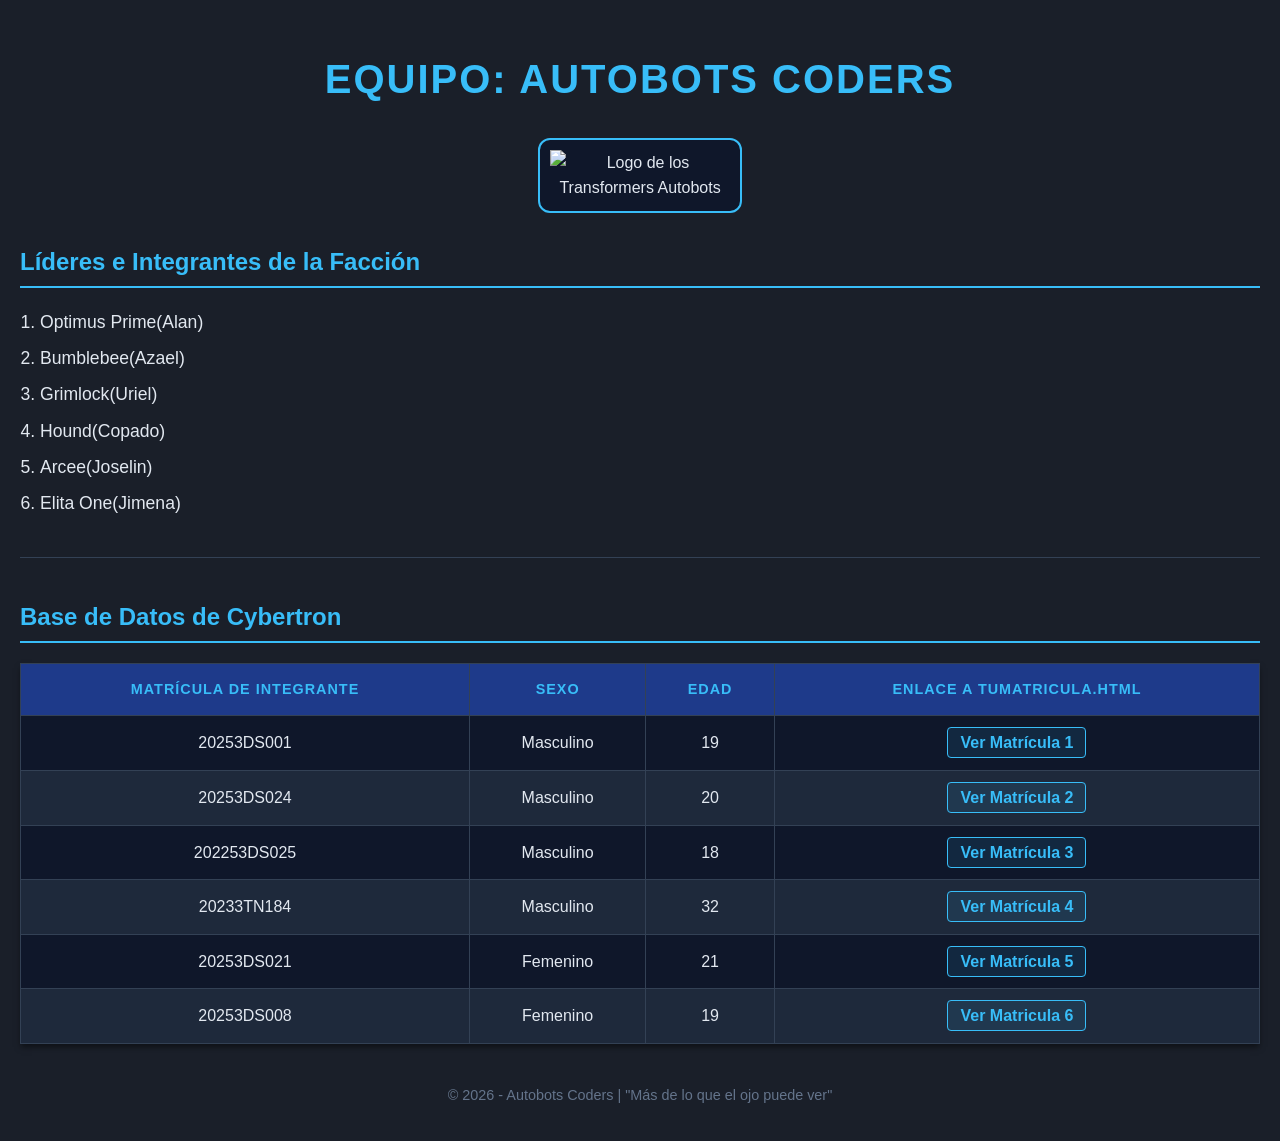
==== index.html @ 7fbaf34c "index y css" ====
<!DOCTYPE html>
<html lang="es">
<head>
    <meta charset="UTF-8">
    <meta name="viewport" content="width=device-width, initial-scale=1.0">
    <title>UI_T10 - Autobots Coders</title>
    <link rel="stylesheet" href="css/styles.css">
</head>
<body>

    <header>
        <h1>Equipo: Autobots Coders</h1>
        
        <div class="logo-container">
            <img src="img/logo.png" alt="Logo de los Transformers Autobots">
        </div>
    </header>

    <main>
        <section>
            <h2>Líderes e Integrantes de la Facción</h2>
            <ol>
                <li>Optimus Prime(Alan)</li>
                <li>Bumblebee(Azael)</li>
                <li>Grimlock(Uriel)</li>
                <li>Hound(Copado)</li>
                <li>Arcee(Joselin)</li>
                <li>Elita One(Jimena)</li>
            </ol>
        </section>

        <hr>

        <section>
            <h2>Base de Datos de Cybertron</h2>
            <table>
                <thead>
                    <tr>
                        <th>Matrícula de integrante</th>
                        <th>Sexo</th>
                        <th>Edad</th>
                        <th>Enlace a TuMatricula.html</th>
                    </tr>
                </thead>
                <tbody>
                    <tr>
                        <td>20253DS001</td>
                        <td>Masculino</td>
                        <td>19</td>
                        <td><a href="">Ver Matrícula 1</a></td>
                    </tr>
                    <tr>
                        <td>20253DS024</td>
                        <td>Masculino</td>
                        <td>20</td>
                        <td><a href="">Ver Matrícula 2</a></td>
                    </tr>
                    <tr>
                        <td>202253DS025</td>
                        <td>Masculino</td>
                        <td>18</td>
                        <td><a href="">Ver Matrícula 3</a></td>
                    </tr>
                    <tr>
                        <td>20233TN184</td>
                        <td>Masculino</td>
                        <td>32</td>
                        <td><a href="">Ver Matrícula 4</a></td>
                    </tr>
                    <tr>
                        <td>20253DS021</td>
                        <td>Femenino</td>
                        <td>21</td>
                        <td><a href="">Ver Matrícula 5</a></td>
                    </tr>
                     <tr>
                        <td>20253DS008</td>
                        <td>Femenino</td>
                        <td>19</td>
                        <td><a href="">Ver Matricula 6</a></td>
                    </tr>
                </tbody>
            </table>
        </section>
    </main>

    <footer>
        <p>&copy; 2026 - Autobots Coders | "Más de lo que el ojo puede ver"</p>
    </footer>

</body>
</html>
---- css/styles.css ----
/* Estilos Cybertrónicos Generales */
body {
    font-family: 'Segoe UI', Tahoma, Geneva, Verdana, sans-serif;
    line-height: 1.6;
    margin: 0;
    padding: 20px;
    background-color: #1a1f29;
    color: #e2e8f0;
}

header {
    text-align: center;
    margin-bottom: 30px;
}

header h1 {
    color: #38bdf8;
    font-size: 2.5rem;
    text-transform: uppercase;
    letter-spacing: 2px;
}

.logo-container img {
    max-width: 180px;
    height: auto;
    border: 2px solid #38bdf8;
    border-radius: 12px;
    padding: 10px;
    background-color: #0f172a;
}

h2 {
    color: #38bdf8;
    border-bottom: 2px solid #38bdf8;
    padding-bottom: 5px;
}

ol {
    padding-left: 20px;
    font-size: 1.1rem;
}

ol li {
    margin-bottom: 8px;
}

/* Estilos de la Tabla Futurista */
table {
    width: 100%;
    border-collapse: collapse;
    margin-top: 20px;
    background-color: #0f172a;
    box-shadow: 0 4px 6px -1px rgba(0, 0, 0, 0.5);
}

th, td {
    border: 1px solid #334155;
    padding: 14px;
    text-align: center;
}

th {
    background-color: #1e3a8a;
    color: #38bdf8;
    text-transform: uppercase;
    font-size: 0.9rem;
    letter-spacing: 1px;
}

tr:nth-child(even) {
    background-color: #1e293b;
}

/* Enlaces de Acceso */
a {
    color: #38bdf8;
    text-decoration: none;
    font-weight: bold;
    border: 1px solid #38bdf8;
    padding: 6px 12px;
    border-radius: 4px;
    background-color: rgba(56, 189, 248, 0.1);
    transition: all 0.3s ease;
}

a:hover {
    background-color: #38bdf8;
    color: #0f172a;
}

hr {
    border: 0;
    height: 1px;
    background: #334155;
    margin: 40px 0;
}

footer {
    text-align: center;
    margin-top: 40px;
    color: #64748b;
    font-size: 0.9rem;
}
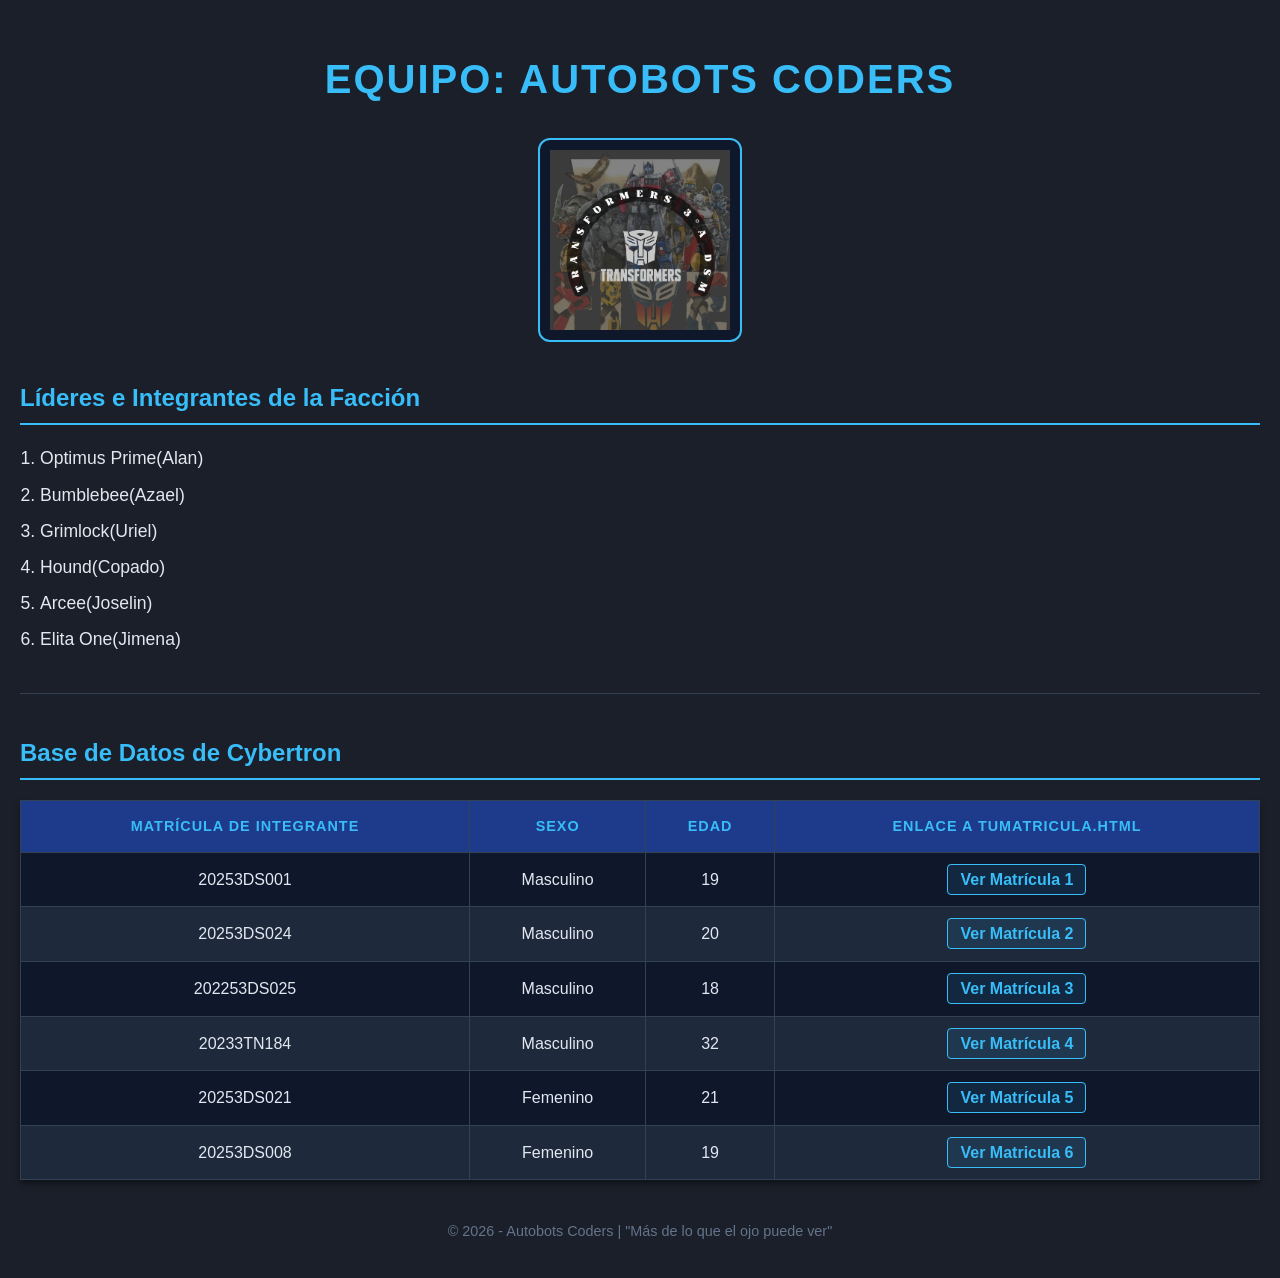
==== commit f0a3c914: "modificacion de img" ====
--- a/index.html
+++ b/index.html
@@ -5,6 +5,8 @@
     <meta name="viewport" content="width=device-width, initial-scale=1.0">
     <title>UI_T10 - Autobots Coders</title>
     <link rel="stylesheet" href="css/styles.css">
+    
+    
 </head>
 <body>
 
@@ -12,7 +14,7 @@
         <h1>Equipo: Autobots Coders</h1>
         
         <div class="logo-container">
-            <img src="img/logo.png" alt="Logo de los Transformers Autobots">
+            <img src="img/autobots_logo.png" alt="Logo de los Transformers Autobots">
         </div>
     </header>
 
@@ -47,37 +49,37 @@
                         <td>20253DS001</td>
                         <td>Masculino</td>
                         <td>19</td>
-                        <td><a href="">Ver Matrícula 1</a></td>
+                        <td><a href="integrantes/20253ds001.html">Ver Matrícula 1</a></td>
                     </tr>
                     <tr>
                         <td>20253DS024</td>
                         <td>Masculino</td>
                         <td>20</td>
-                        <td><a href="">Ver Matrícula 2</a></td>
+                        <td><a href="integrantes/20253DS024.html">Ver Matrícula 2</a></td>
                     </tr>
                     <tr>
                         <td>202253DS025</td>
                         <td>Masculino</td>
                         <td>18</td>
-                        <td><a href="">Ver Matrícula 3</a></td>
+                        <td><a href="integrantes/20253ds025.html">Ver Matrícula 3</a></td>
                     </tr>
                     <tr>
                         <td>20233TN184</td>
                         <td>Masculino</td>
                         <td>32</td>
-                        <td><a href="">Ver Matrícula 4</a></td>
+                        <td><a href="integrantes/20233tn184.html">Ver Matrícula 4</a></td>
                     </tr>
                     <tr>
                         <td>20253DS021</td>
                         <td>Femenino</td>
                         <td>21</td>
-                        <td><a href="">Ver Matrícula 5</a></td>
+                        <td><a href="integrantes/20253ds021.html">Ver Matrícula 5</a></td>
                     </tr>
                      <tr>
                         <td>20253DS008</td>
                         <td>Femenino</td>
                         <td>19</td>
-                        <td><a href="">Ver Matricula 6</a></td>
+                        <td><a href="integrantes/20253ds008.html">Ver Matricula 6</a></td>
                     </tr>
                 </tbody>
             </table>
